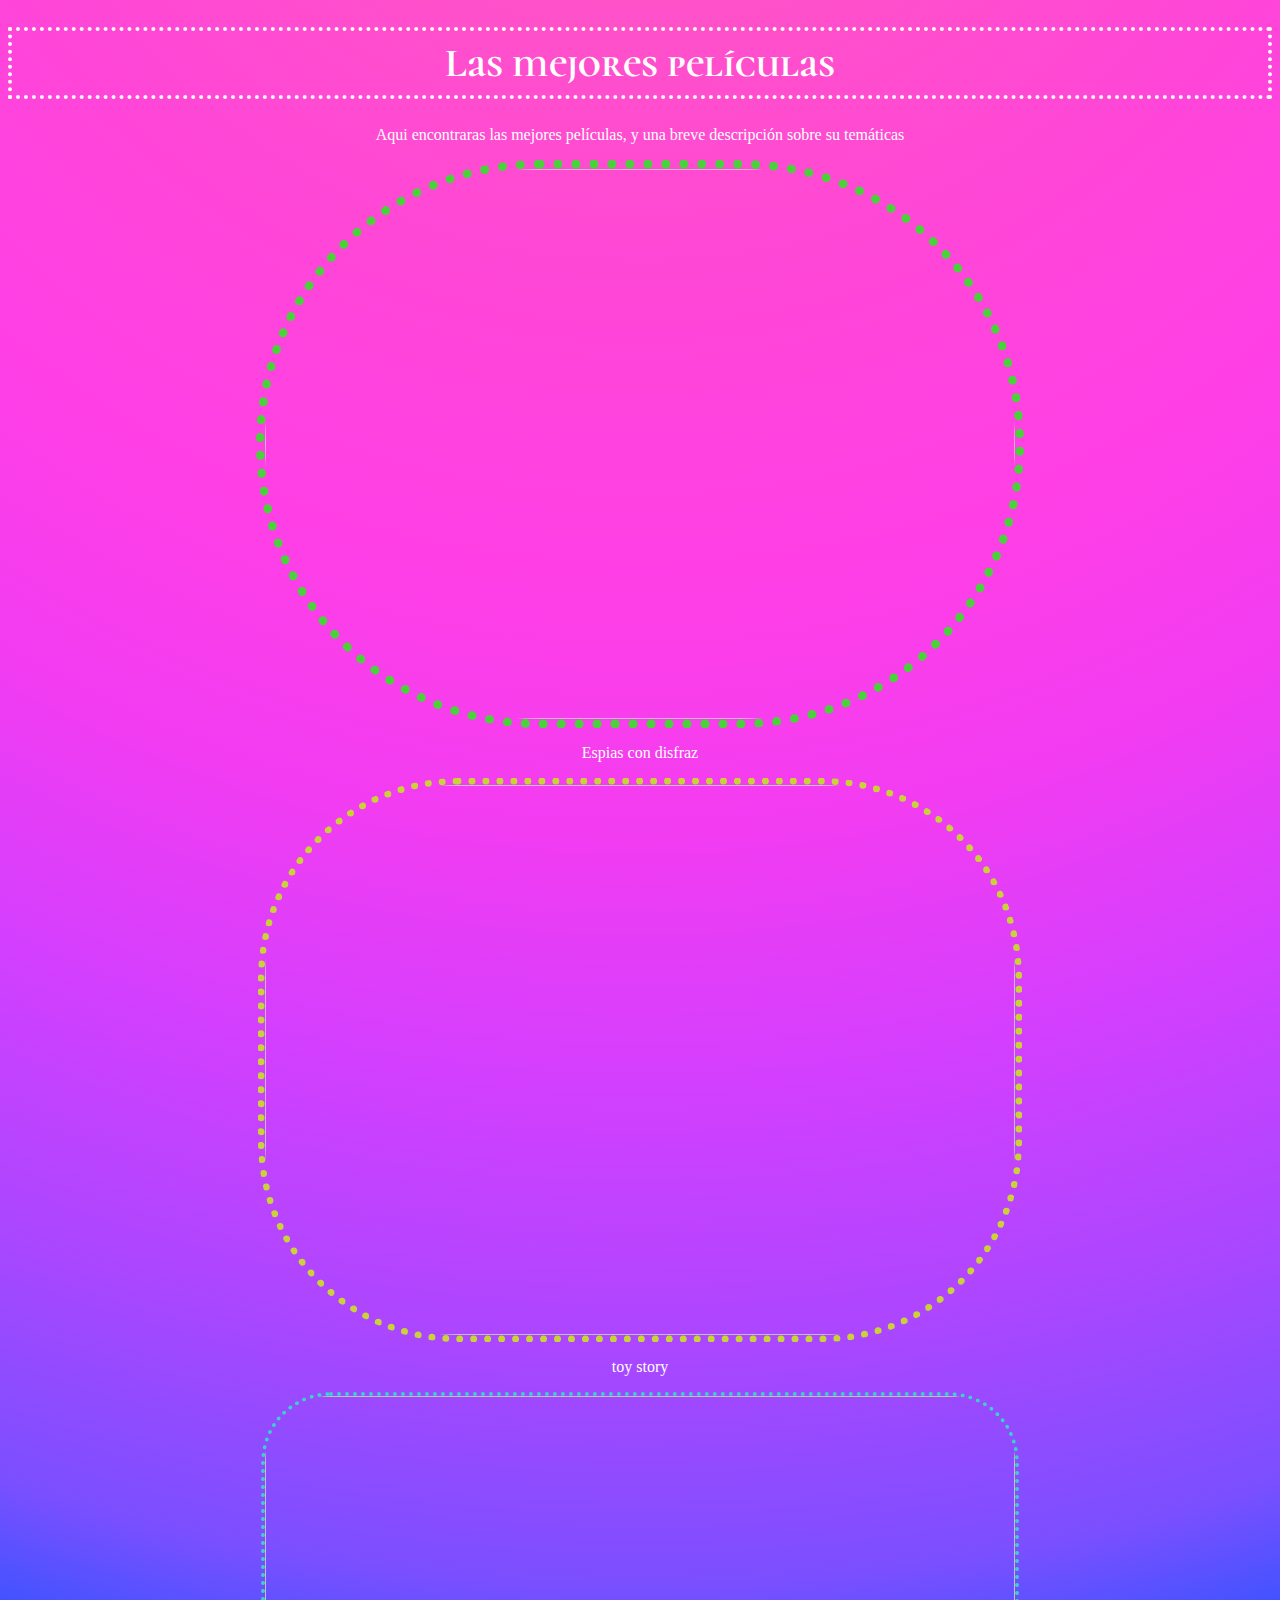
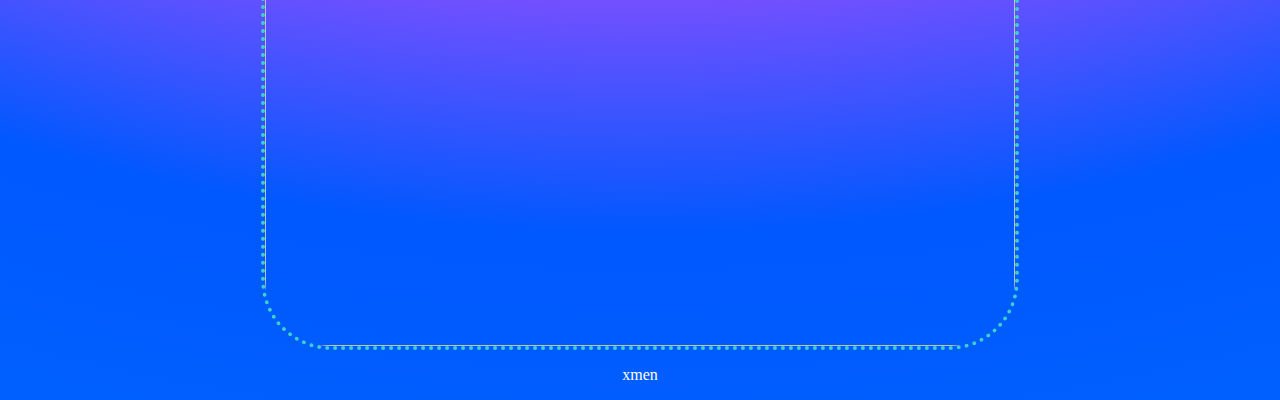
==== index.html @ ce60bd9b "Add files via upload" ====
<!DOCTYPE html>
<html lang="en" dir="ltr">
  <head>
    <meta charset="utf-8">
	<title>✓Mejores películas</title>
	<link rel="stylesheet" href="styles.css">
	<link rel="preconnect" href="https://fonts.gstatic.com">
	<link href="https://fonts.googleapis.com/css2?family=Chango&family=Cormorant+Unicase:wght@500&family=Courgette&display=swap" rel="stylesheet">
	<link rel="preconnect" href="https://fonts.gstatic.com">
	<link href="https://fonts.googleapis.com/css2?family=Courgette&display=swap" rel="stylesheet">
</head>
<body>
		<h1>Las mejores películas</h1>
		<p>Aqui encontraras las mejores películas, y una breve descripción sobre su temáticas</p>
                <img class="imagen1" style="border:9px dotted #4ad23a; border-radius:900px; "src="https://www.mundoprimaria.com/wp-content/uploads/2020/02/15-ESP%C3%8DAS-CON-DISFRAZ-2019.jpg"alt="">
                <p>Espias con disfraz</p>
                <img class="imagen2" style="border:7px dotted #cad23a; border-radius:200px; "src="https://hips.hearstapps.com/hmg-prod.s3.amazonaws.com/images/poster-toy-story-4-1561081661.jpeg?crop=0.9519576719576719xw:1xh;center,top&resize=480:*"alt="">
                <p>toy story</p>
                <img class="imagen3" style="border:4px dotted #3ad2c8; border-radius:70px; "src="https://hips.hearstapps.com/hmg-prod.s3.amazonaws.com/images/x-men-dias-del-futuro-pasado-1558962412.jpg?crop=1xw:1xh;center,top&resize=480:*"alt="">
                <p>xmen</p>

</body>
</html>
---- styles.css ----
body{
	background-image: radial-gradient(circle at 50% -20.71%, #ff65b3 0, #ff59c0 10%, #ff4ecd 20%, #ff45d9 30%, #ff3fe6 40%, #f23cf2 50%, #d33ffe 60%, #ad46ff 70%, #7b4fff 80%, #0058ff 90%, #0060ff 100%);
}
h1{
	font-family:'Cormorant Unicase';
	font-size: 40px;
	color:white;
	text-align: center;
	border: 4px dotted #fff9f9;
	padding: 8px;
}
p{
	font-family:'Courgette'
	font-size: 25px;
  text-align: center;
  color: white;
}
img{
	width: 750px;
	height: 550px;
	display:block;
	margin:auto;
}
.imagen1:hover{
  filter: grayscale(90%);
}
.imagen2:hover{
  filter: blur(3px);
}
.imagen3:hover{
  filter: opacity(.5);
}
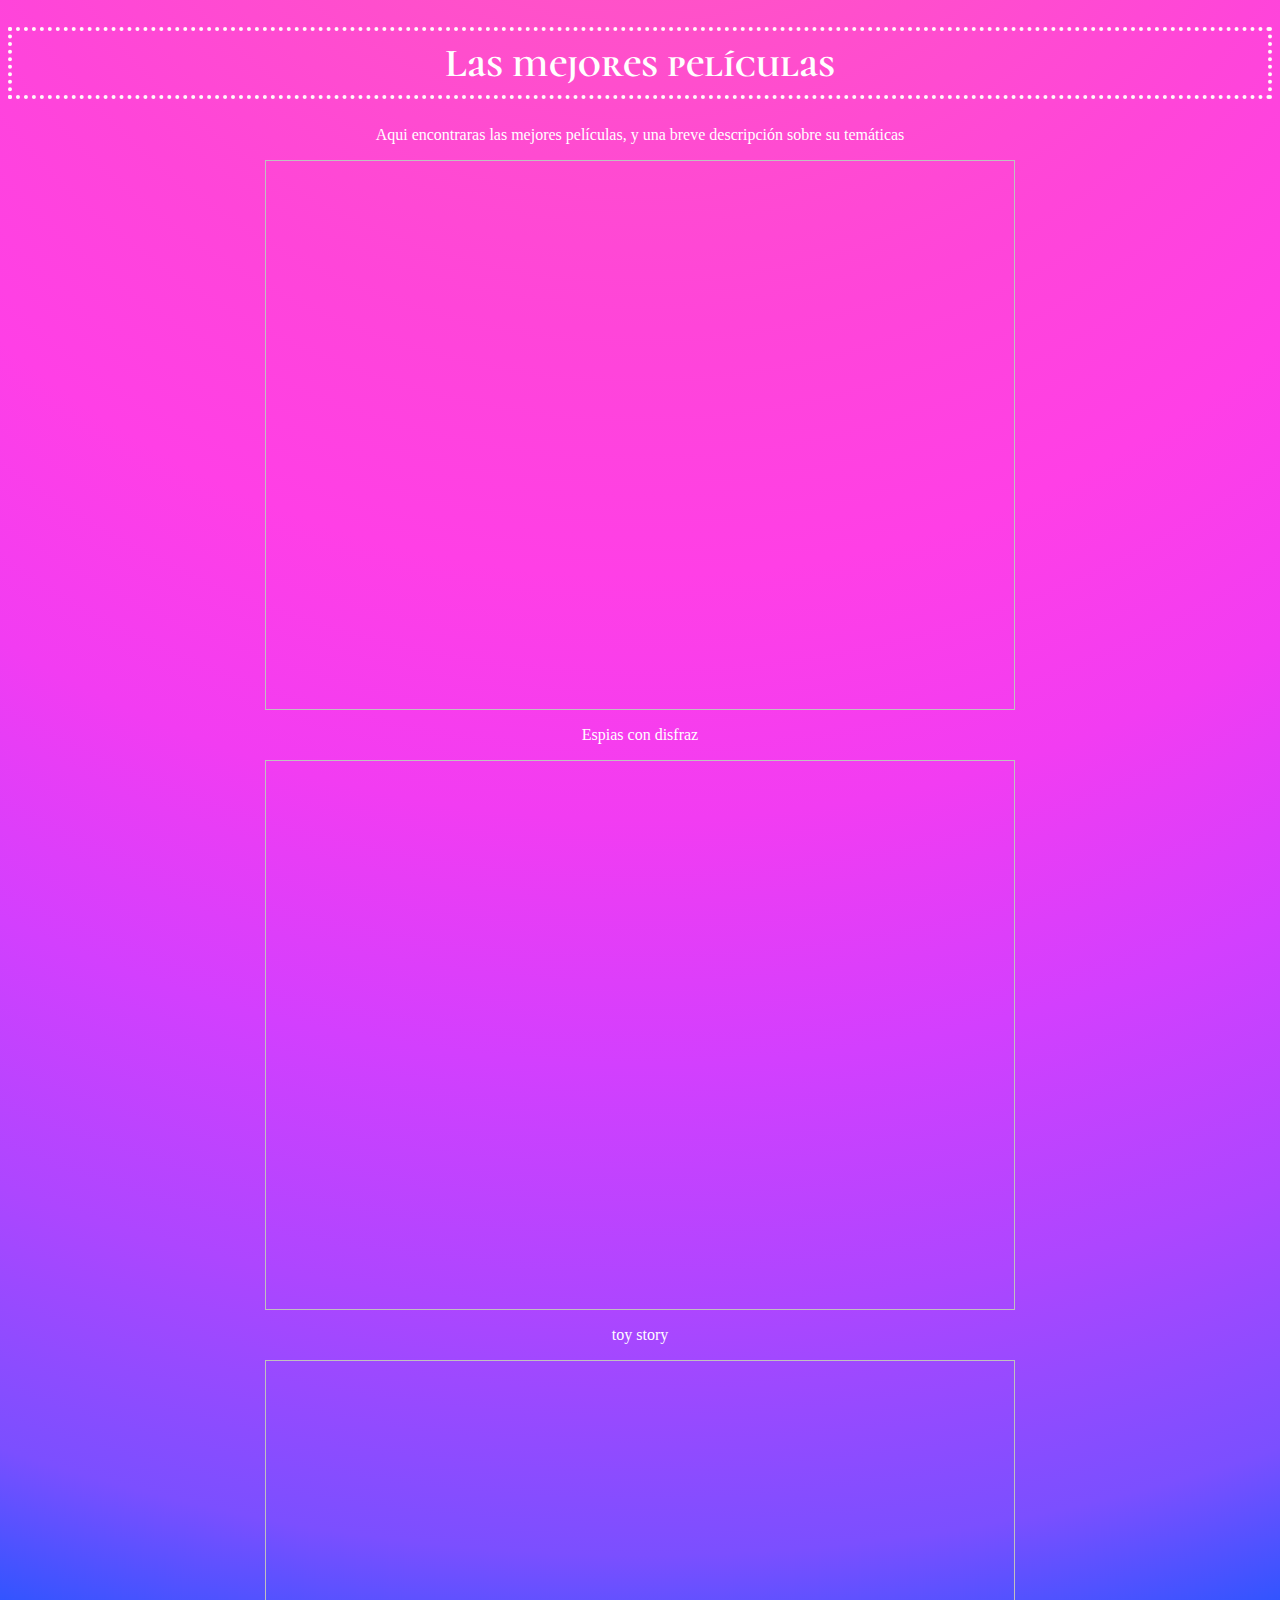
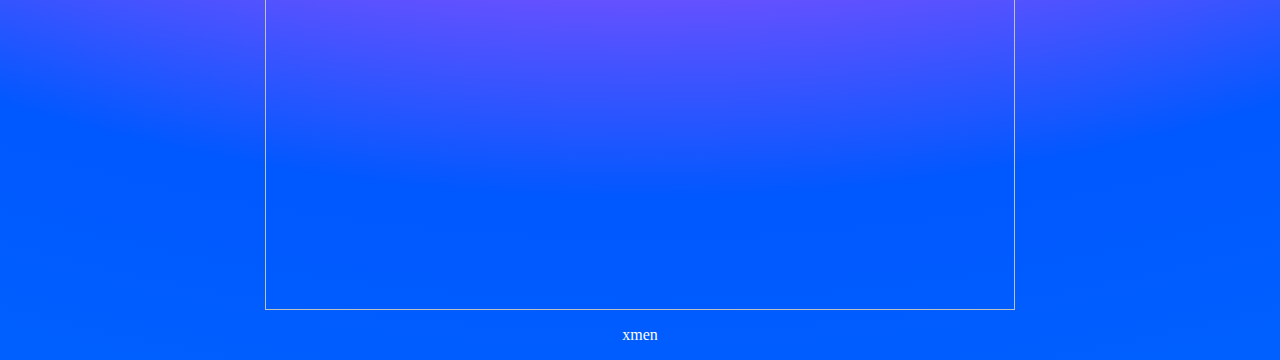
==== commit 607688db: "Update index.html" ====
--- a/index.html
+++ b/index.html
@@ -12,11 +12,11 @@
 <body>
 		<h1>Las mejores películas</h1>
 		<p>Aqui encontraras las mejores películas, y una breve descripción sobre su temáticas</p>
-                <img class="imagen1" style="border:9px dotted #4ad23a; border-radius:900px; "src="https://www.mundoprimaria.com/wp-content/uploads/2020/02/15-ESP%C3%8DAS-CON-DISFRAZ-2019.jpg"alt="">
+                <img class="imagen1" "src="https://www.mundoprimaria.com/wp-content/uploads/2020/02/15-ESP%C3%8DAS-CON-DISFRAZ-2019.jpg"alt="">
                 <p>Espias con disfraz</p>
-                <img class="imagen2" style="border:7px dotted #cad23a; border-radius:200px; "src="https://hips.hearstapps.com/hmg-prod.s3.amazonaws.com/images/poster-toy-story-4-1561081661.jpeg?crop=0.9519576719576719xw:1xh;center,top&resize=480:*"alt="">
+                <img class="imagen2" "src="https://hips.hearstapps.com/hmg-prod.s3.amazonaws.com/images/poster-toy-story-4-1561081661.jpeg?crop=0.9519576719576719xw:1xh;center,top&resize=480:*"alt="">
                 <p>toy story</p>
-                <img class="imagen3" style="border:4px dotted #3ad2c8; border-radius:70px; "src="https://hips.hearstapps.com/hmg-prod.s3.amazonaws.com/images/x-men-dias-del-futuro-pasado-1558962412.jpg?crop=1xw:1xh;center,top&resize=480:*"alt="">
+                <img class="imagen3" "src="https://hips.hearstapps.com/hmg-prod.s3.amazonaws.com/images/x-men-dias-del-futuro-pasado-1558962412.jpg?crop=1xw:1xh;center,top&resize=480:*"alt="">
                 <p>xmen</p>
 
 </body>
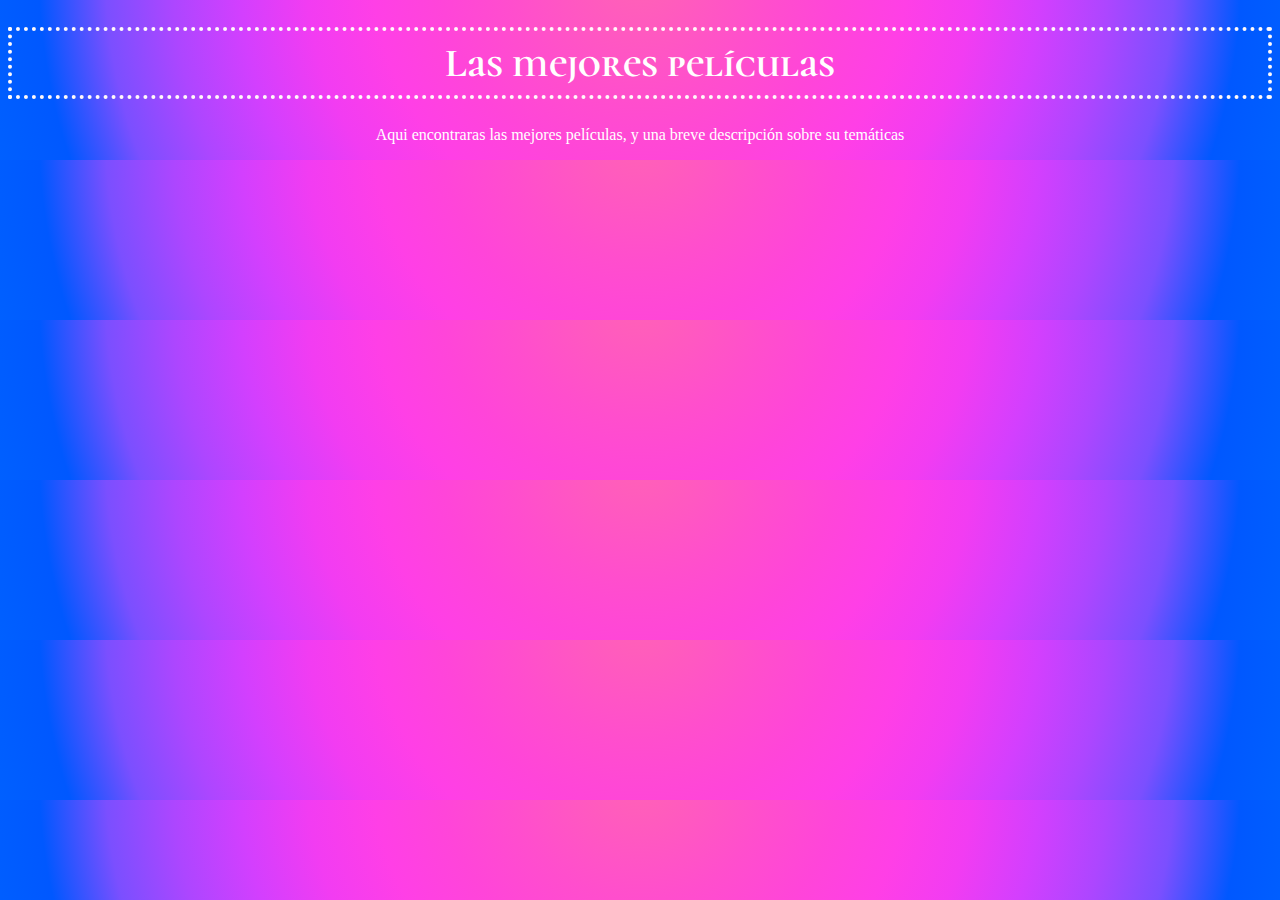
==== commit c5fd69b3: "Update index.html" ====
--- a/index.html
+++ b/index.html
@@ -12,12 +12,5 @@
 <body>
 		<h1>Las mejores películas</h1>
 		<p>Aqui encontraras las mejores películas, y una breve descripción sobre su temáticas</p>
-                <img class="imagen1" "src="https://www.mundoprimaria.com/wp-content/uploads/2020/02/15-ESP%C3%8DAS-CON-DISFRAZ-2019.jpg"alt="">
-                <p>Espias con disfraz</p>
-                <img class="imagen2" "src="https://hips.hearstapps.com/hmg-prod.s3.amazonaws.com/images/poster-toy-story-4-1561081661.jpeg?crop=0.9519576719576719xw:1xh;center,top&resize=480:*"alt="">
-                <p>toy story</p>
-                <img class="imagen3" "src="https://hips.hearstapps.com/hmg-prod.s3.amazonaws.com/images/x-men-dias-del-futuro-pasado-1558962412.jpg?crop=1xw:1xh;center,top&resize=480:*"alt="">
-                <p>xmen</p>
-
 </body>
 </html>
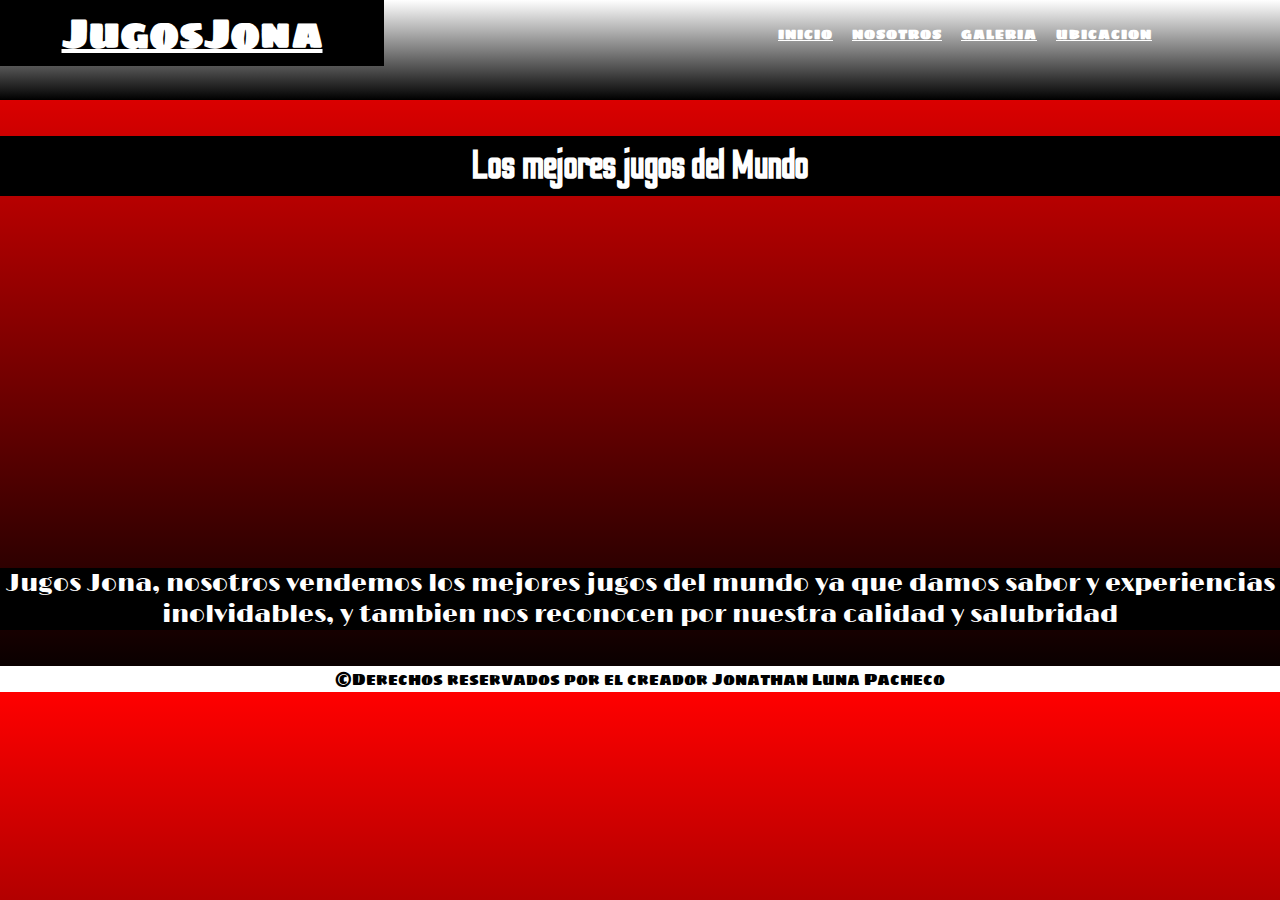
==== commit b467a9fa: "Add files via upload" ====
--- a/index.html
+++ b/index.html
@@ -2,15 +2,37 @@
 <html lang="en" dir="ltr">
   <head>
     <meta charset="utf-8">
-	<title>✓Mejores películas</title>
-	<link rel="stylesheet" href="styles.css">
-	<link rel="preconnect" href="https://fonts.gstatic.com">
-	<link href="https://fonts.googleapis.com/css2?family=Chango&family=Cormorant+Unicase:wght@500&family=Courgette&display=swap" rel="stylesheet">
-	<link rel="preconnect" href="https://fonts.gstatic.com">
-	<link href="https://fonts.googleapis.com/css2?family=Courgette&display=swap" rel="stylesheet">
+    <title>JugosJona</title>
+	  <link rel="stylesheet" href="styles.css">
+    <link rel="preconnect" href="https://fonts.gstatic.com">
+    <link href="https://fonts.googleapis.com/css2?family=Odibee+Sans&display=swap" rel="stylesheet">
+    <link rel="preconnect" href="https://fonts.gstatic.com">
+    <link href="https://fonts.googleapis.com/css2?family=Limelight&family=Odibee+Sans&display=swap" rel="stylesheet">
+    <link rel="preconnect" href="https://fonts.gstatic.com">
+    <link href="https://fonts.googleapis.com/css2?family=Limelight&family=Odibee+Sans&family=Sigmar+One&display=swap" rel="stylesheet">
 </head>
 <body>
-		<h1>Las mejores películas</h1>
-		<p>Aqui encontraras las mejores películas, y una breve descripción sobre su temáticas</p>
+<header>
+    <div class="logo">
+      <p><a href="#">JugosJona</a></p>
+    </div>
+    <nav>
+      <ul>
+        <li><a href="index.html">Inicio</a></li>
+        <li><a href="Nosotros.html">Nosotros</a></li>
+        <li><a href="Galeria.html">Galeria</a></li>
+        <li><a href="https://www.google.com/maps/place/De+Las+Islas+806,+Cd+Satelite,+37400+Le%C3%B3n,+Gto./@21.1170426,-101.7257925,17z/data=!3m1!4b1!4m5!3m4!1s0x842bc0897f2a084b:0x1feada04c3bd41de!8m2!3d21.1170426!4d-101.7236038">Ubicacion</a></li>
+      </ul>
+    </nav>
+  </div>
+</header>
+    <br><br>
+		<h1>Los mejores jugos del Mundo</h1>
+    <br><br>
+    <img src="https://www.lavanguardia.com/files/article_main_microformat/uploads/2018/07/05/5fa43cb9de40b.jpeg" class="jugos"alt="">
+    <br><br>
+		<p>Jugos Jona, nosotros vendemos los mejores jugos del mundo ya que damos sabor y experiencias inolvidables, y tambien nos reconocen por nuestra calidad y salubridad </p>
+    <br><br>
+    <footer>©Derechos reservados por el creador Jonathan Luna Pacheco</footer>
 </body>
 </html>
--- a/styles.css
+++ b/styles.css
@@ -1,32 +1,108 @@
+@@font-face {
+ font-family: 'Odibee Sans', cursive;
+ src: url('font/Odibee.ttf');
+}
+@@font-face {
+ font-family: 'Sigmar One', cursive;
+ src: url('font/Sigmar.ttf');
+}
 body{
-	background-image: radial-gradient(circle at 50% -20.71%, #ff65b3 0, #ff59c0 10%, #ff4ecd 20%, #ff45d9 30%, #ff3fe6 40%, #f23cf2 50%, #d33ffe 60%, #ad46ff 70%, #7b4fff 80%, #0058ff 90%, #0060ff 100%);
+  background: linear-gradient(red, black);
 }
 h1{
-	font-family:'Cormorant Unicase';
+	font-family:'Odibee Sans';
 	font-size: 40px;
 	color:white;
 	text-align: center;
-	border: 4px dotted #fff9f9;
+	background: black;
 	padding: 8px;
 }
 p{
-	font-family:'Courgette'
+	font-family:'Limelight';
 	font-size: 25px;
   text-align: center;
   color: white;
+	background: black;
 }
-img{
-	width: 750px;
-	height: 550px;
-	display:block;
-	margin:auto;
+*{
+  margin: 0;
+  padding: 0;
 }
-.imagen1:hover{
-  filter: grayscale(90%);
+header{
+  width: 100%;
+  height: 100px;
+  background: linear-gradient(white, black);
 }
-.imagen2:hover{
-  filter: blur(3px);
+.logo{
+  width: 30%;
+  height: 30%;
+  float: left;
+  box-sizing: border-box;
 }
-.imagen3:hover{
-  filter: opacity(.5);
+.logo a{
+  color: #fff;
+  font-size: 40px;
+  font-weight: bold;
+  font-family:'Sigmar One';
 }
+nav{
+  width: 90%;
+  text-align: right;
+  padding-top: 24px;
+  box-sizing: border-box;
+}
+nav ul li{
+  display: inline;
+}
+nav ul li a{
+  color: #fff;
+  font-size: 13px;
+  text-transform: uppercase;
+  padding-left: 15px;
+  font-weight: bold;
+  letter-spacing: 1px;
+  font-family: 'Sigmar One';
+}
+nav ul li a:hover{
+  color: black;
+}
+.jugos{
+	height: 300px;
+	background-size:cover;
+  border-radius: 100px;
+	display: block;
+	margin: auto;
+}
+.Galeria{
+  display: grid;
+  grid-template-columns: repeat(auto-fit, minmax(350px, 1fr));
+  width:95%;
+  margin: auto;
+  grid-gap: 10px;
+  padding: 40px 0;
+  overflow: hidden;
+}
+.Galeria > a{
+  display: block;
+  position: relative;
+  overflow: hidden;
+  box-shadow: 0 0 6px rgba(0, 0, 0, .5);
+}
+.Galeria img{
+  width: 100%;
+  vertical-align: top;
+  height: 300px;
+  object-fit: cover;
+  transition: transform 0.5s;
+}
+.Galeria a:hover img{
+  filter: blur(2px);
+  transform: rotate(10deg) scale(1.3);
+	border-radius: 100px;
+}
+footer{
+	color: black;
+	background: white;
+	text-align: center;
+  font-family: 'Sigmar One';
+}
